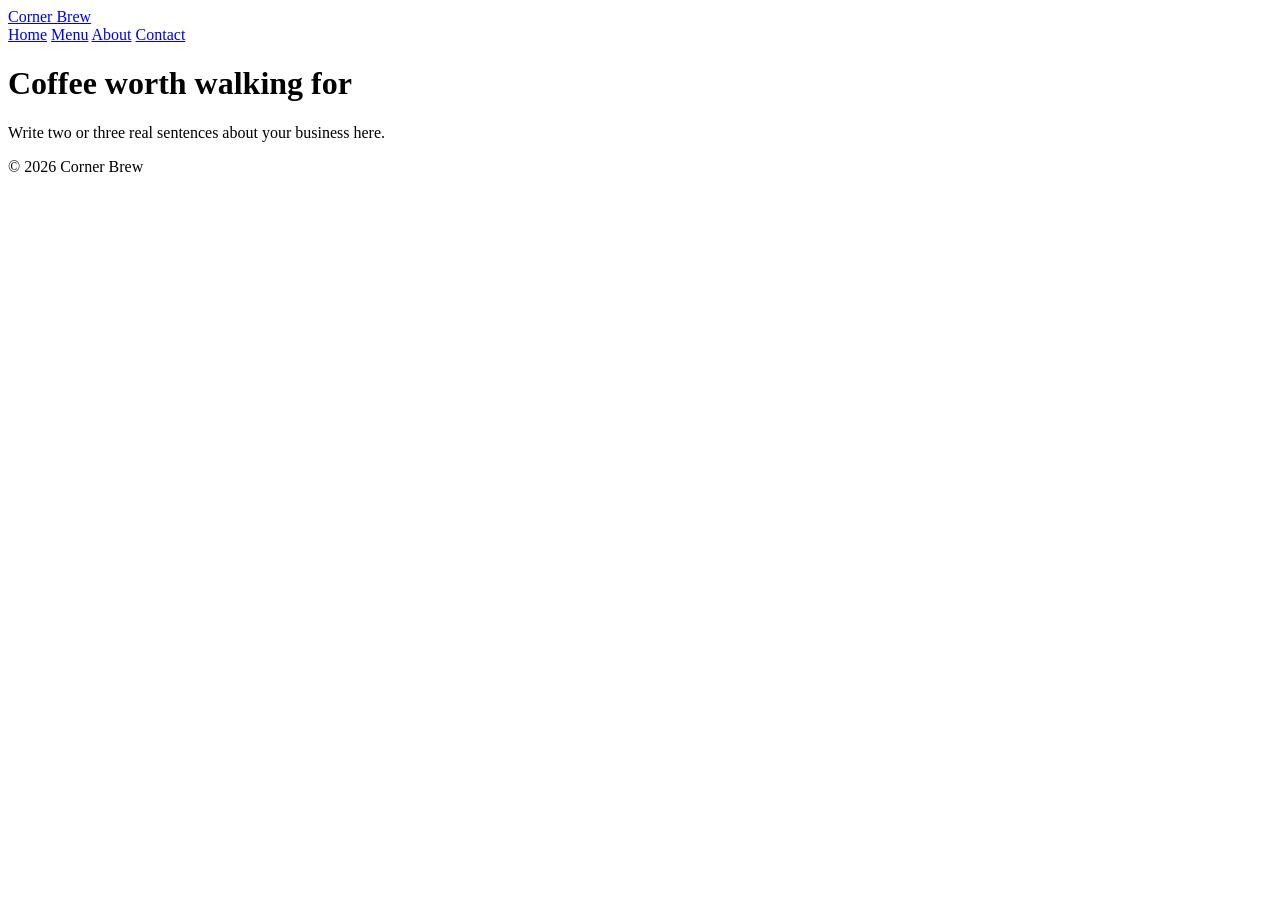
==== index.html @ 64651f5f "Add page skeleton for all four pages" ====
<!doctype html>
<html lang="en">
  <head>
    <meta charset="UTF-8" />
    <meta name="viewport" content="width-device-width, initial-scale=1" />
    <title>Corner Brew | Neighborhood coffee</title>
    <meta
      name="description"
      content="Small-batch coffee and fresh pastries, a short walk from home."
    />
    <link rel="stylesheet" href="style.css" />
  </head>
  <body>
    <header>
      <a href="index.html" class="logo">Corner Brew</a>
      <nav>
        <a href="index.html">Home</a>
        <a href="menu.html">Menu</a>
        <a href="about.html">About</a>
        <a href="contact.html">Contact</a>
      </nav>
    </header>

    <main>
      <h1>Coffee worth walking for</h1>
      <p>Write two or three real sentences about your business here.</p>
    </main>

    <footer>
      <p>&copy; 2026 Corner Brew</p>
    </footer>
  </body>
</html>
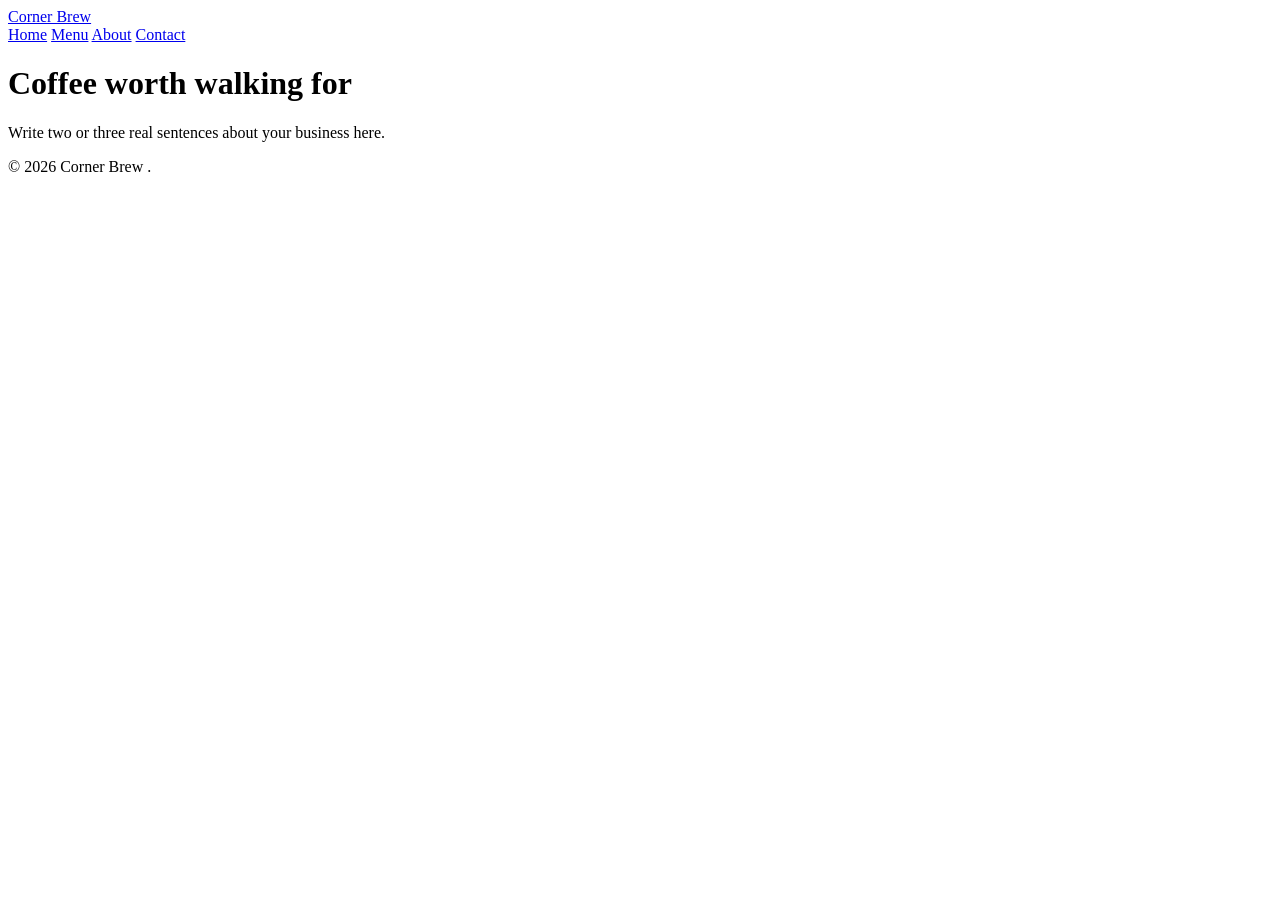
==== commit 5aed344d: "Trigger Pages build" ====
--- a/index.html
+++ b/index.html
@@ -27,7 +27,7 @@
     </main>
 
     <footer>
-      <p>&copy; 2026 Corner Brew</p>
+      <p>&copy; 2026 Corner Brew .</p>
     </footer>
   </body>
 </html>
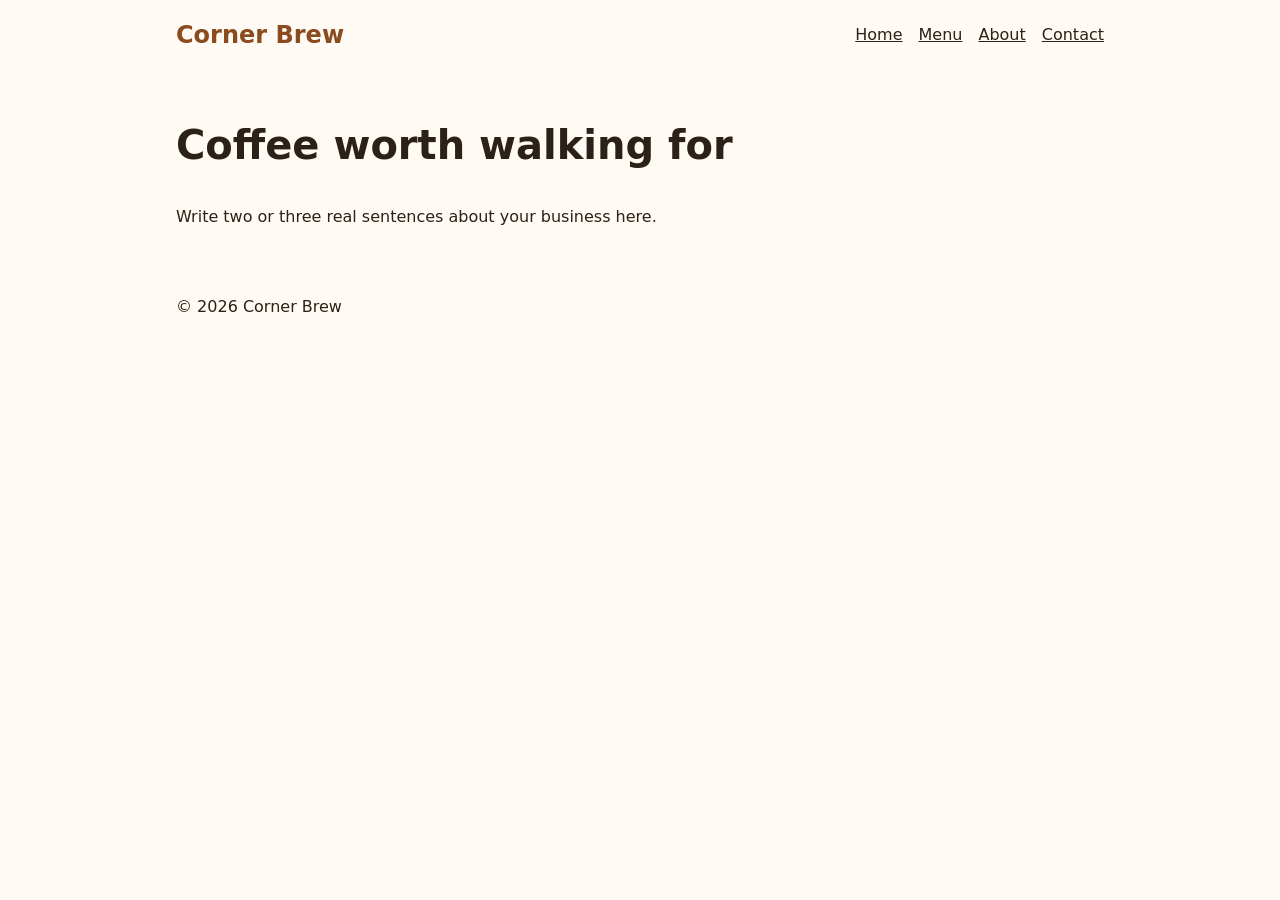
==== commit e26d4932: "Layout changes, cards, nav" ====
--- a/index.html
+++ b/index.html
@@ -27,7 +27,7 @@
     </main>
 
     <footer>
-      <p>&copy; 2026 Corner Brew .</p>
+      <p>&copy; 2026 Corner Brew</p>
     </footer>
   </body>
 </html>
--- a/style.css
+++ b/style.css
@@ -0,0 +1,75 @@
+:root {
+  --bg: #fffaf3;
+  --text: #2b2118;
+  --accent: #8a4b1f;
+  --card: #ffffff;
+  --border: #e6d9c8;
+}
+
+* {
+  box-sizing: border-box;
+}
+
+body {
+  margin: 0;
+  font-family: system-ui, sans-serif;
+  line-height: 1.6;
+  color: var(--text);
+  background: var(--bg);
+}
+
+header,
+main,
+footer {
+  max-width: 960px;
+  margin: 0 auto;
+  padding: 16px;
+}
+
+header {
+  display: flex;
+  flex-direction: column;
+  gap: 8px;
+}
+
+.logo {
+  font-size: 1.5rem;
+  font-weight: 700;
+  color: var(--accent);
+  text-decoration: none;
+}
+
+nav {
+  display: flex;
+  flex-wrap: wrap;
+  gap: 16px;
+}
+
+nav a {
+  color: var(--text);
+}
+
+.grid {
+  display: grid;
+  gap: 16px;
+  grid-template-columns: repeat(auto-fit, minmax(240px, 1fr));
+}
+
+.card {
+  background: var(--card);
+  border: 1px solid var(--border);
+  border-radius: 12px;
+  padding: 16px;
+}
+
+@media (min-width: 700px) {
+  header {
+    flex-direction: row;
+    justify-content: space-between;
+    align-items: center;
+  }
+
+  h1 {
+    font-size: 2.5rem;
+  }
+}
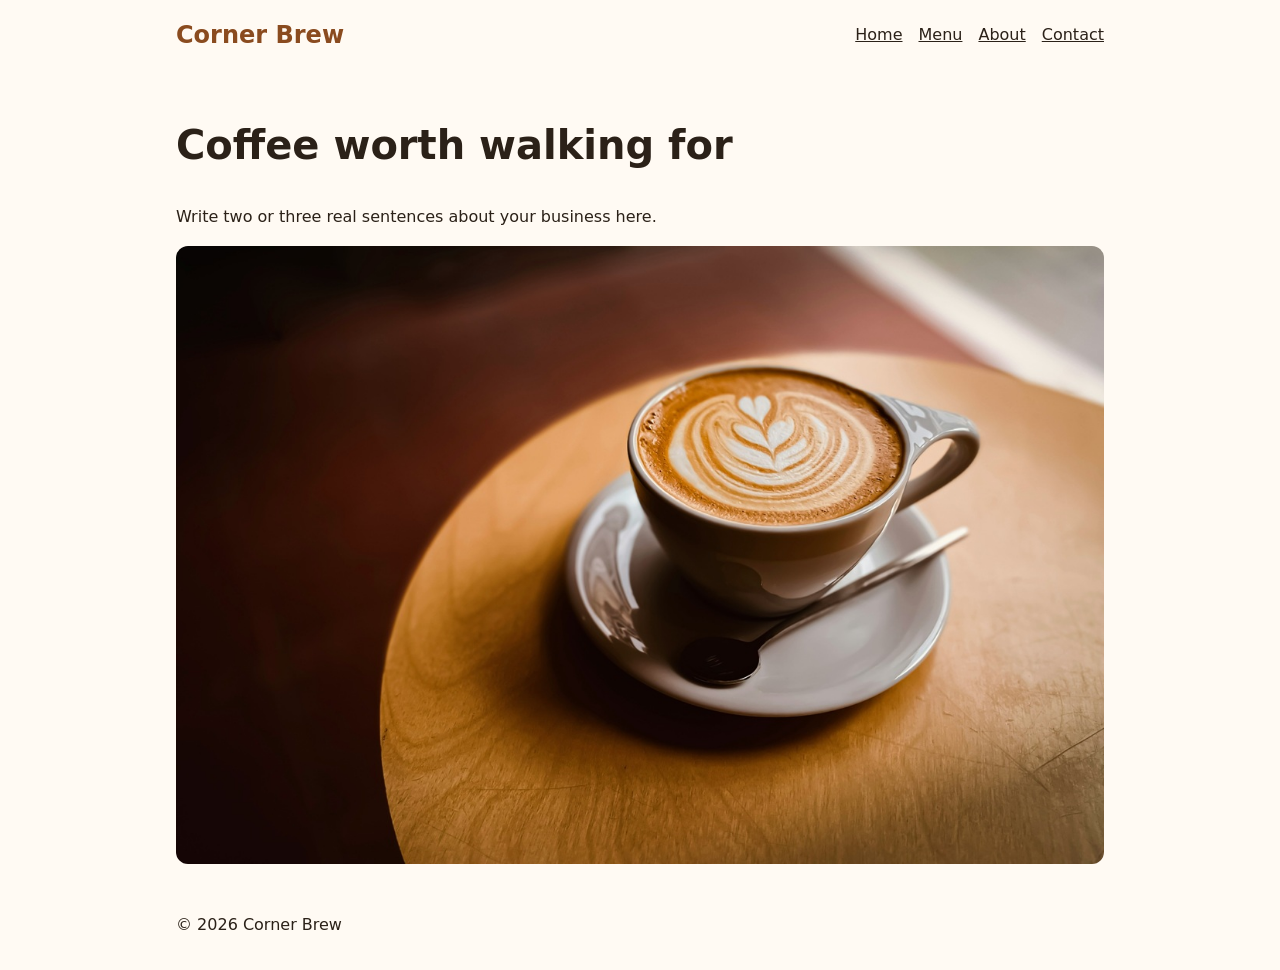
==== commit 3d26b961: "Add image of latte top of index.html" ====
--- a/index.html
+++ b/index.html
@@ -2,7 +2,7 @@
 <html lang="en">
   <head>
     <meta charset="UTF-8" />
-    <meta name="viewport" content="width-device-width, initial-scale=1" />
+    <meta name="viewport" content="width=device-width, initial-scale=1" />
     <title>Corner Brew | Neighborhood coffee</title>
     <meta
       name="description"
@@ -24,6 +24,12 @@
     <main>
       <h1>Coffee worth walking for</h1>
       <p>Write two or three real sentences about your business here.</p>
+      <img
+        src="images/hero.jpg"
+        alt="A latte with leaf-shaped foam art on a wooden table"
+        width="1200"
+        height="800"
+      />
     </main>
 
     <footer>
--- a/style.css
+++ b/style.css
@@ -62,6 +62,42 @@
   padding: 16px;
 }
 
+.field {
+  margin-bottom: 16px;
+}
+
+label {
+  display: block;
+  font-weight: 600;
+  margin-bottom: 4px;
+}
+
+input,
+textarea {
+  width: 100%;
+  font: inherit;
+  padding: 10px;
+  border: 1px solid var(--border);
+  border-radius: 8px;
+}
+
+button {
+  font: inherit;
+  padding: 10px 20px;
+  background: var(--accent);
+  color: #ffffff;
+  border: none;
+  border-radius: 8px;
+  cursor: pointer;
+}
+
+img {
+  display: block;
+  max-width: 100%;
+  height: auto;
+  border-radius: 12px;
+}
+
 @media (min-width: 700px) {
   header {
     flex-direction: row;
